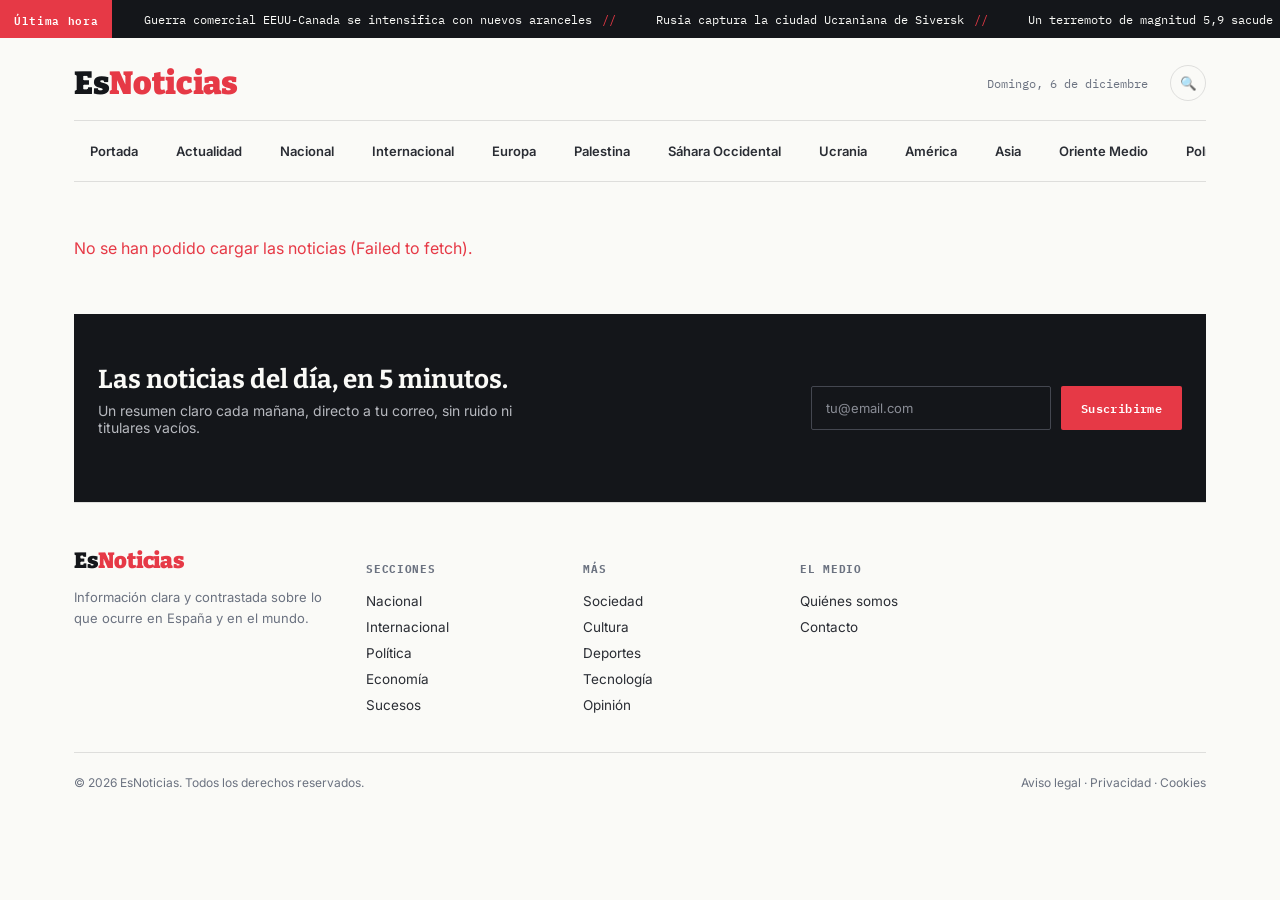
==== index.html @ 334f18f0 "Update index.html" ====
<!DOCTYPE html>
<html lang="es">
<head>
<meta charset="UTF-8">
<meta name="viewport" content="width=device-width, initial-scale=1.0">
<title>EsNoticias — Información clara, sin ruido</title> <meta name="description" content="EsNoticias — información clara y contrastada sobre actualidad, política, economía e internacional, sin ruido.">
<meta property="og:type" content="website">
<meta property="og:site_name" content="EsNoticias">
<meta property="og:title" content="EsNoticias — Información clara, sin ruido">
<meta property="og:description" content="Noticias de actualidad, política, economía e internacional, actualizadas al minuto.">
<meta property="og:url" content="https://es-noticias.vercel.app/">
<meta property="og:image" content="https://es-noticias.vercel.app/assets/og-default.jpg">
<meta property="og:locale" content="es_ES">

<meta name="twitter:card" content="summary_large_image">
<meta name="twitter:title" content="EsNoticias — Información clara, sin ruido">
<meta name="twitter:description" content="Noticias de actualidad, política, economía e internacional, actualizadas al minuto.">
<meta name="twitter:image" content="https://es-noticias.vercel.app/assets/og-default.jpg">
<link rel="icon" type="image/svg+xml" href="favicon.svg">
<link rel="preconnect" href="https://fonts.googleapis.com">
<link rel="preconnect" href="https://fonts.gstatic.com" crossorigin>
<link href="https://fonts.googleapis.com/css2?family=Bitter:wght@500;700;900&family=Inter:wght@400;500;600;700&family=IBM+Plex+Mono:wght@500;600&display=swap" rel="stylesheet">
<style>
  :root{
    --ink:#14161A;
    --ink-soft:#2A2D34;
    --paper:#FAFAF7;
    --paper-dim:#F0EEE8;
    --red:#E63946;
    --red-dark:#A5202B;
    --blue:#2451FF;
    --blue-dark:#173AB8;
    --amber:#E8A317;
    --slate:#6B7280;
    --line: rgba(20,22,26,0.12);
  }
  *{box-sizing:border-box;}
  html,body{margin:0;padding:0;}
  body{
    background:var(--paper);
    color:var(--ink);
    font-family:'Inter',sans-serif;
    -webkit-font-smoothing:antialiased;
  }
  a{color:inherit;text-decoration:none;}
  img{display:block;width:100%;height:100%;object-fit:cover;}
  h1,h2,h3{font-family:'Bitter',serif;margin:0;line-height:1.08;}
  .eyebrow{
    font-family:'IBM Plex Mono',monospace;
    font-size:11px;
    font-weight:600;
    letter-spacing:0.08em;
    text-transform:uppercase;
  }
  .wrap{max-width:1180px;margin:0 auto;padding:0 24px;}

  /* Ticker */
  .ticker-bar{background:var(--ink);color:var(--paper);overflow:hidden;position:relative;height:38px;display:flex;align-items:center;}
  .ticker-tag{
    background:var(--red);color:#fff;font-family:'IBM Plex Mono',monospace;font-size:11px;font-weight:600;
    letter-spacing:0.06em;padding:8px 14px;height:100%;display:flex;align-items:center;flex-shrink:0;z-index:2;
  }
  .ticker-track-wrap{overflow:hidden;flex:1;height:100%;}
  .ticker-track{display:flex;align-items:center;white-space:nowrap;animation:scroll-left 32s linear infinite;height:100%;}
  .ticker-track span{
    font-family:'IBM Plex Mono',monospace;font-size:12px;padding:0 32px;position:relative;
  }
  .ticker-track span::after{content:"//";position:absolute;right:8px;color:var(--red);}
  @keyframes scroll-left{from{transform:translateX(0);}to{transform:translateX(-50%);}}

  /* Masthead */
  .masthead{padding:26px 0 18px;display:flex;align-items:center;justify-content:space-between;border-bottom:1px solid var(--line);}
  .logo{font-family:'Bitter',serif;font-weight:900;font-size:32px;letter-spacing:-0.01em;}
  .logo span{color:var(--red);}
  .masthead-right{display:flex;align-items:center;gap:22px;}
  .date-label{font-family:'IBM Plex Mono',monospace;font-size:12px;color:var(--slate);white-space:nowrap;}
  .icon-btn{width:36px;height:36px;border-radius:50%;border:1px solid var(--line);display:flex;align-items:center;justify-content:center;cursor:pointer;background:none;}
  .subscribe-btn{
    background:var(--ink);color:var(--paper);font-family:'IBM Plex Mono',monospace;font-size:12px;font-weight:600;
    padding:10px 18px;border-radius:2px;letter-spacing:0.03em;cursor:pointer;border:none;
  }

  /* Search bar */
  .search-bar{
    display:none;padding:14px 0;border-bottom:1px solid var(--line);
  }
  .search-bar.open{display:flex;gap:10px;}
  .search-bar input{
    flex:1;border:1px solid var(--line);border-radius:2px;padding:10px 14px;font-size:14px;
    font-family:'Inter',sans-serif;background:var(--paper-dim);
  }
  .search-bar button{
    background:var(--ink);color:var(--paper);border:none;padding:10px 18px;border-radius:2px;
    font-family:'IBM Plex Mono',monospace;font-size:12px;font-weight:600;cursor:pointer;
  }
  .search-bar .cerrar{
    background:none;color:var(--slate);border:1px solid var(--line);
  }

  /* Nav */
  .nav{display:flex;align-items:center;gap:6px;padding:14px 0;overflow-x:auto;border-bottom:1px solid var(--line);}
  .nav a{
    font-size:13px;font-weight:600;padding:8px 16px;border-radius:20px;white-space:nowrap;color:var(--ink-soft);
  }
  .nav a.active{background:var(--ink);color:var(--paper);}
  .nav a:not(.active):hover{background:var(--paper-dim);}
  .nav .more{color:var(--slate);border:1px dashed var(--line);}

  /* Hero */
  .hero{display:grid;grid-template-columns:1.55fr 1fr;gap:36px;padding:38px 0 46px;}
  .cat-bar{border-left:4px solid var(--red);padding-left:12px;}
  .cat-bar.blue{border-color:var(--blue);}
  .cat-bar.amber{border-color:var(--amber);}
  .cat-bar.gray{border-color:var(--slate);}
  .lead-img{aspect-ratio:16/10;background:linear-gradient(135deg,#3A3F4B,#14161A);border-radius:3px;margin-bottom:18px;position:relative;overflow:hidden;}
  .lead-img .badge{
    position:absolute;top:14px;left:14px;background:var(--red);color:#fff;font-family:'IBM Plex Mono',monospace;
    font-size:11px;font-weight:600;letter-spacing:0.05em;padding:5px 10px;
  }
  .lead h1{font-size:38px;margin:10px 0 12px;}
  .dek{font-size:16px;color:var(--ink-soft);line-height:1.5;margin-bottom:14px;max-width:56ch;}
  .byline{font-family:'IBM Plex Mono',monospace;font-size:11.5px;color:var(--slate);display:flex;gap:10px;align-items:center;}
  .byline .dot{width:3px;height:3px;background:var(--slate);border-radius:50%;}

  .side-stack{display:flex;flex-direction:column;gap:22px;}
  .side-card{padding-bottom:22px;border-bottom:1px solid var(--line);}
  .side-card:last-child{border-bottom:none;padding-bottom:0;}
  .side-card h3{font-size:18px;margin:8px 0 6px;}
  .side-card .dek-sm{font-size:13.5px;color:var(--slate);line-height:1.5;}

  /* Section blocks */
  .section-block{padding:42px 0;border-top:1px solid var(--line);}
  .section-head{display:flex;align-items:baseline;justify-content:space-between;margin-bottom:24px;}
  .section-head h2{font-size:24px;}
  .section-head .see-all{font-family:'IBM Plex Mono',monospace;font-size:11.5px;font-weight:600;color:var(--slate);text-transform:uppercase;letter-spacing:0.04em;}
  .card-grid{display:grid;grid-template-columns:repeat(3,1fr);gap:26px;}
  .story-card .thumb{aspect-ratio:4/3;border-radius:3px;margin-bottom:12px;background:linear-gradient(135deg,#DCD9CF,#B8B4A6);}
  .story-card.intl .thumb{background:linear-gradient(135deg,#C9D8FF,#7E9CFF);}
  .story-card h3{font-size:17px;margin:0 0 8px;}
  .story-card .dek-sm{font-size:13px;color:var(--slate);line-height:1.5;margin-bottom:8px;}
  .story-card .byline{font-size:11px;}

  /* Newsletter */
  .newsletter{background:var(--ink);color:var(--paper);padding:52px 0;margin-top:12px;}
  .newsletter-inner{display:flex;align-items:center;justify-content:space-between;gap:32px;flex-wrap:wrap;}
  .newsletter h2{color:var(--paper);font-size:26px;max-width:420px;}
  .newsletter p{color:#B7B9BF;font-size:14px;margin-top:8px;max-width:420px;}
  .newsletter-form{display:flex;gap:10px;flex-shrink:0;}
  .newsletter-form input{
    background:transparent;border:1px solid #444750;color:var(--paper);padding:12px 14px;font-size:13px;
    font-family:'Inter',sans-serif;width:240px;border-radius:2px;
  }
  .newsletter-form input::placeholder{color:#8A8D96;}
  .newsletter-form button{
    background:var(--red);color:#fff;border:none;padding:12px 20px;font-family:'IBM Plex Mono',monospace;
    font-size:12px;font-weight:600;letter-spacing:0.03em;cursor:pointer;border-radius:2px;
  }

  /* Footer */
  footer{padding:44px 0 30px;border-top:1px solid var(--line);}
  .footer-grid{display:grid;grid-template-columns:1.4fr repeat(4,1fr);gap:28px;margin-bottom:34px;}
  .footer-grid .logo{font-size:22px;margin-bottom:10px;}
  .footer-grid p{font-size:13px;color:var(--slate);line-height:1.6;max-width:32ch;}
  .footer-col h4{font-family:'IBM Plex Mono',monospace;font-size:11px;letter-spacing:0.06em;text-transform:uppercase;color:var(--slate);margin-bottom:12px;}
  .footer-col a{display:block;font-size:13.5px;padding:5px 0;color:var(--ink-soft);}
  .footer-col a:hover{color:var(--red);}
  .footer-bottom{display:flex;justify-content:space-between;align-items:center;padding-top:22px;border-top:1px solid var(--line);font-size:12px;color:var(--slate);flex-wrap:wrap;gap:10px;}

  @media (max-width:860px){
    .hero{grid-template-columns:1fr;}
    .card-grid{grid-template-columns:1fr;}
    .footer-grid{grid-template-columns:1fr 1fr;}
    .lead h1{font-size:28px;}
    .newsletter-inner{flex-direction:column;align-items:flex-start;}
    .newsletter-form{width:100%;}
    .newsletter-form input{width:100%;}
    .date-label{display:none;}
  }
</style>
</head>
<body>

<div class="ticker-bar">
  <div class="ticker-tag">Última hora</div>
  <div class="ticker-track-wrap">
    <div class="ticker-track" id="tickerTrack">
      <span>Guerra comercial EEUU-Canada se intensifica con nuevos aranceles</span>
      <span>Rusia captura la ciudad Ucraniana de Siversk</span>
      <span>Un terremoto de magnitud 5,9 sacude Japón</span>
      <span>Continuan las replicas sismicas en Granada</span>
      <span>El 28 de agosto habrá un eclipse lunar parcial</span>
      <span>Colonos israelíes mantienen el asedio a familias en Qusra (Cisjordania) por 15 días</span>
      <span>Cumbre europea sobre energía se celebrará en octubre</span>
      <span>El número de muertos en Gaza supera los 73.400 desde octubre de 2023</span>
    </div>
  </div>
</div>

<div class="wrap">

  <div class="masthead">
    <div class="logo">Es<span>Noticias</span></div>
    <div class="masthead-right">
      <span class="date-label" id="dateLabel"></span>
      <button class="icon-btn" id="searchToggle" title="Buscar">🔍</button>
    </div>
  </div>

  <div class="search-bar" id="searchBar">
    <input type="text" id="searchInput" placeholder="Buscar noticias…">
    <button id="searchGo">Buscar</button>
    <button class="cerrar" id="searchClose" type="button">Cerrar</button>
  </div>

  <nav class="nav">
    <a href="index.html">Portada</a>
    <a href="seccion.html?cat=Actualidad">Actualidad</a>
    <a href="seccion.html?cat=Nacional">Nacional</a>
    <a href="seccion.html?cat=Internacional">Internacional</a>
    <a href="seccion.html?cat=Europa">Europa</a>
    <a href="seccion.html?cat=Palestina">Palestina</a>
    <a href="seccion.html?cat=S%C3%A1hara%20Occidental">Sáhara Occidental</a>
    <a href="seccion.html?cat=Ucrania">Ucrania</a>
    <a href="seccion.html?cat=Am%C3%A9rica">América</a>
    <a href="seccion.html?cat=Asia">Asia</a>
    <a href="seccion.html?cat=Oriente%20Medio">Oriente Medio</a>
    <a href="seccion.html?cat=Pol%C3%ADtica">Política</a>
    <a href="seccion.html?cat=Econom%C3%ADa">Economía</a>
    <a href="seccion.html?cat=Sociedad">Sociedad</a>
    <a href="seccion.html?cat=Sucesos">Sucesos</a>
    <a href="seccion.html?cat=Cultura">Cultura</a>
    <a href="seccion.html?cat=Deportes">Deportes</a>
    <a href="seccion.html?cat=Tecnolog%C3%ADa">Tecnología</a>
    <a href="seccion.html?cat=Ciencia">Ciencia</a>
    <a href="seccion.html?cat=Salud">Salud</a>
    <a href="seccion.html?cat=Opini%C3%B3n">Opinión</a>
    <a href="seccion.html?cat=Otros">Otros</a>
  </nav>

  <div id="esn-portada">
    <p style="padding:60px 0;text-align:center;color:var(--slate);">Cargando noticias…</p>
  </div>

  <div class="newsletter">
    <div class="wrap newsletter-inner">
      <div>
        <h2>Las noticias del día, en 5 minutos.</h2>
        <p>Un resumen claro cada mañana, directo a tu correo, sin ruido ni titulares vacíos.</p>
      </div>
      <form id="esnNewsletterForm" class="newsletter-form" method="POST" target="esnHiddenFrame" action="https://7f5d0035.sibforms.com/serve/[base64]">
        <input type="email" id="esnNewsletterEmail" name="EMAIL" placeholder="tu@email.com" required>
        <input type="text" name="email_address_check" value="" style="display:none;">
        <input type="hidden" name="locale" value="es">
        <button type="submit">Suscribirme</button>
      </form>
      <p id="esnNewsletterOk" style="display:none;color:#8FE3A8;font-size:14px;margin-top:10px;">¡Gracias! Ya estás suscrito a EsNoticias.</p>
      <iframe name="esnHiddenFrame" style="display:none;"></iframe>
    </div>
  </div>

  <footer>
    <div class="footer-grid">
      <div>
        <div class="logo">Es<span>Noticias</span></div>
        <p>Información clara y contrastada sobre lo que ocurre en España y en el mundo.</p>
      </div>
      <div class="footer-col">
        <h4>Secciones</h4>
        <a href="seccion.html?cat=Nacional">Nacional</a>
        <a href="seccion.html?cat=Internacional">Internacional</a>
        <a href="seccion.html?cat=Pol%C3%ADtica">Política</a>
        <a href="seccion.html?cat=Econom%C3%ADa">Economía</a>
        <a href="seccion.html?cat=Sucesos">Sucesos</a>
      </div>
      <div class="footer-col">
        <h4>Más</h4>
        <a href="seccion.html?cat=Sociedad">Sociedad</a>
        <a href="seccion.html?cat=Cultura">Cultura</a>
        <a href="seccion.html?cat=Deportes">Deportes</a>
        <a href="seccion.html?cat=Tecnolog%C3%ADa">Tecnología</a>
        <a href="seccion.html?cat=Opini%C3%B3n">Opinión</a>
      </div>
      <div class="footer-col">
        <h4>El medio</h4>
        <a href="quienes-somos.html">Quiénes somos</a>
        <a href="contacto.html">Contacto</a>
      </div>
    </div>
    <div class="footer-bottom">
      <span>© 2026 EsNoticias. Todos los derechos reservados.</span>
      <span>Aviso legal · Privacidad · Cookies</span>
    </div>
  </footer>

</div>

<script>
  const dateLabel = document.getElementById('dateLabel');
  const today = new Date();
  const fecha = today.toLocaleDateString('es-ES', { weekday: 'long', day: 'numeric', month: 'long' });
  dateLabel.textContent = fecha.charAt(0).toUpperCase() + fecha.slice(1);
</script>
<script src="assets/noticias.js"></script>
<script>esnRenderPortada();</script>
<script>
  const esnForm = document.getElementById('esnNewsletterForm');
  if (esnForm) {
    esnForm.addEventListener('submit', function () {
      setTimeout(function () {
        esnForm.style.display = 'none';
        document.getElementById('esnNewsletterOk').style.display = 'block';
      }, 600);
    });
  }
</script>
<script>
  // --- Buscador integrado en la portada ---
  function esnNormalize(str) {
    return (str || "").toString().toLowerCase().normalize("NFD").replace(/[\u0300-\u036f]/g, "");
  }

  const searchToggle = document.getElementById('searchToggle');
  const searchBar = document.getElementById('searchBar');
  const searchInput = document.getElementById('searchInput');
  const searchGo = document.getElementById('searchGo');
  const searchClose = document.getElementById('searchClose');
  const portadaCont = document.getElementById('esn-portada');
  let esnPortadaOriginalHtml = null;

  searchToggle.addEventListener('click', function () {
    searchBar.classList.toggle('open');
    if (searchBar.classList.contains('open')) searchInput.focus();
  });

  searchClose.addEventListener('click', function () {
    searchBar.classList.remove('open');
    if (esnPortadaOriginalHtml !== null) {
      portadaCont.innerHTML = esnPortadaOriginalHtml;
      esnPortadaOriginalHtml = null;
    }
  });

  async function esnEjecutarBusqueda() {
    const q = searchInput.value.trim();
    if (q.length < 2) return;
    if (esnPortadaOriginalHtml === null) esnPortadaOriginalHtml = portadaCont.innerHTML;
    portadaCont.innerHTML = `<p style="padding:40px 0;text-align:center;color:var(--slate);">Buscando…</p>`;
    try {
      const noticias = await esnCargarNoticias();
      const qNorm = esnNormalize(q);
      const resultados = noticias.filter(n => {
        const texto = esnNormalize([n.title, n.resumen, n.categoria, n.autor].join(" "));
        return texto.includes(qNorm);
      });
      if (resultados.length === 0) {
        portadaCont.innerHTML = `<p style="padding:40px 0;color:var(--slate);">No se han encontrado noticias para "${esnEscapeHtml(q)}".</p>`;
        return;
      }
      portadaCont.innerHTML =
        `<p style="padding:20px 0 0;color:var(--slate);font-size:13px;">${resultados.length} resultado(s) para "${esnEscapeHtml(q)}"</p>` +
        `<div class="card-grid" style="margin-top:20px;">${resultados.map(n => esnCardHtml(n, "grid")).join("")}</div>`;
    } catch (err) {
      portadaCont.innerHTML = `<p style="padding:40px 0;color:var(--red);">No se han podido cargar las noticias (${esnEscapeHtml(err.message)}).</p>`;
    }
  }

  searchGo.addEventListener('click', esnEjecutarBusqueda);
  searchInput.addEventListener('keydown', function (e) {
    if (e.key === 'Enter') { e.preventDefault(); esnEjecutarBusqueda(); }
  });
</script>

</body>
</html>
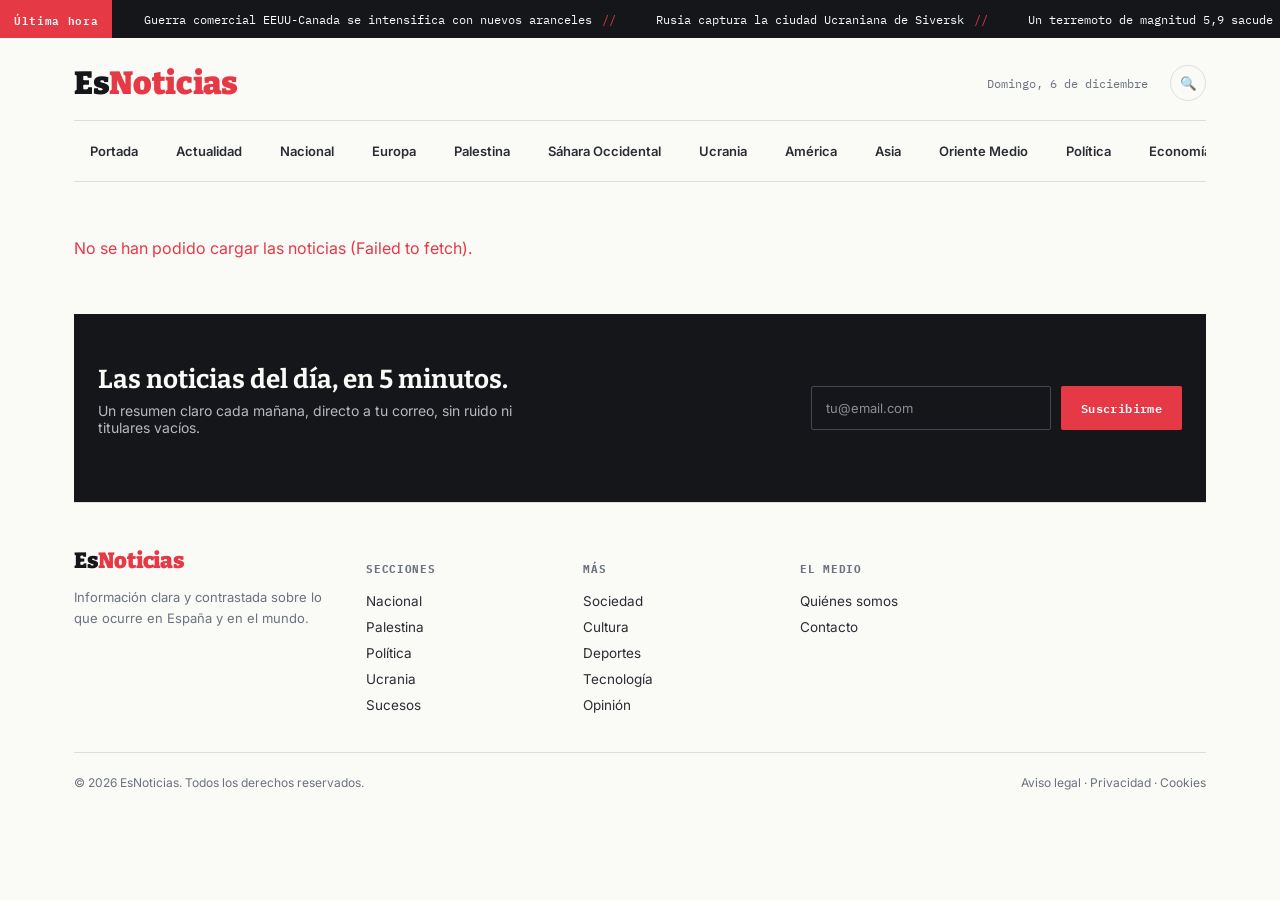
==== commit 2d024011: "Update index.html" ====
--- a/index.html
+++ b/index.html
@@ -216,7 +216,6 @@
     <a href="index.html">Portada</a>
     <a href="seccion.html?cat=Actualidad">Actualidad</a>
     <a href="seccion.html?cat=Nacional">Nacional</a>
-    <a href="seccion.html?cat=Internacional">Internacional</a>
     <a href="seccion.html?cat=Europa">Europa</a>
     <a href="seccion.html?cat=Palestina">Palestina</a>
     <a href="seccion.html?cat=S%C3%A1hara%20Occidental">Sáhara Occidental</a>
@@ -267,9 +266,9 @@
       <div class="footer-col">
         <h4>Secciones</h4>
         <a href="seccion.html?cat=Nacional">Nacional</a>
-        <a href="seccion.html?cat=Internacional">Internacional</a>
+        <a href="seccion.html?cat=Internacional">Palestina</a>
         <a href="seccion.html?cat=Pol%C3%ADtica">Política</a>
-        <a href="seccion.html?cat=Econom%C3%ADa">Economía</a>
+        <a href="seccion.html?cat=Econom%C3%ADa">Ucrania</a>
         <a href="seccion.html?cat=Sucesos">Sucesos</a>
       </div>
       <div class="footer-col">
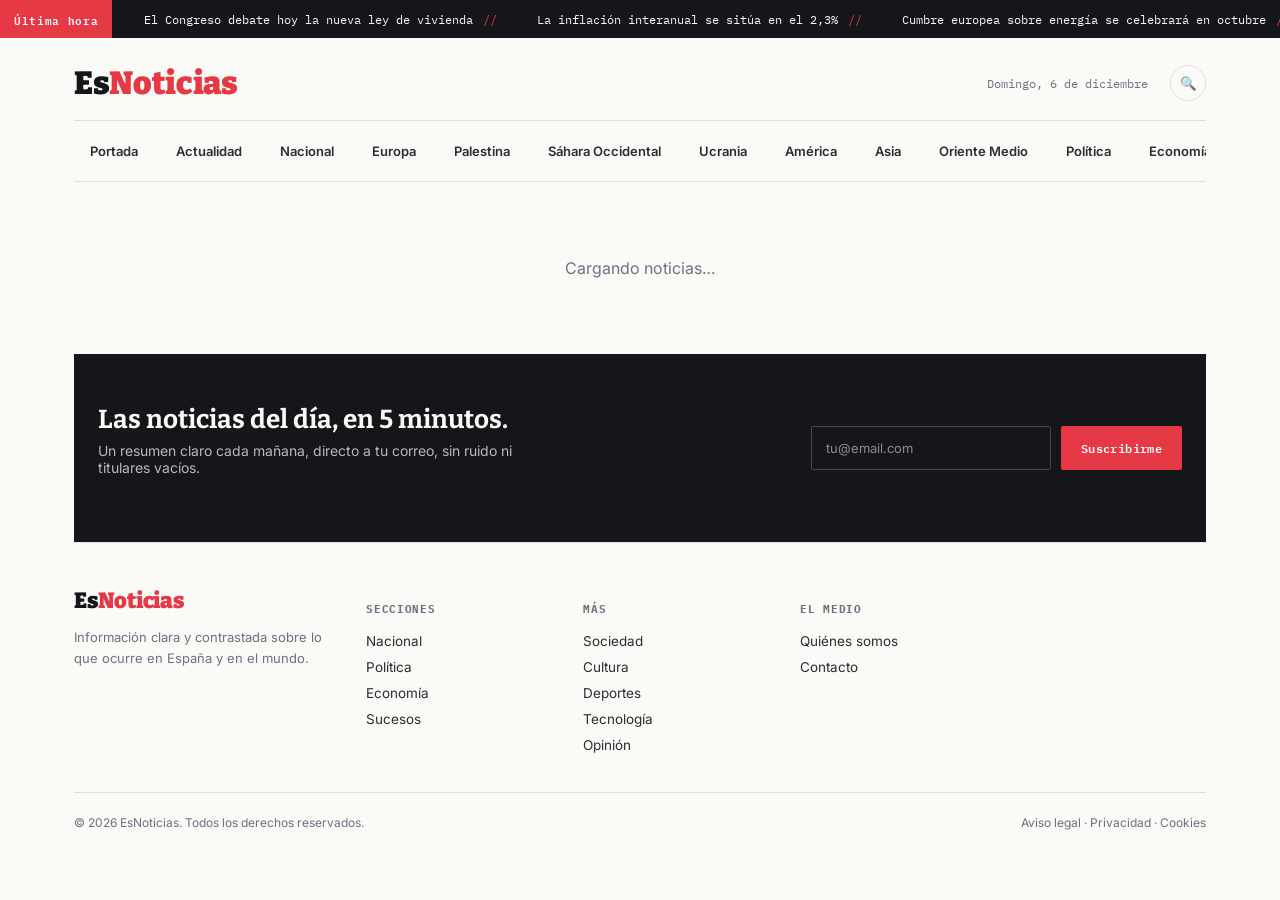
==== commit d2e58d8a: "Update index.html" ====
--- a/index.html
+++ b/index.html
@@ -184,14 +184,14 @@
   <div class="ticker-tag">Última hora</div>
   <div class="ticker-track-wrap">
     <div class="ticker-track" id="tickerTrack">
-      <span>Guerra comercial EEUU-Canada se intensifica con nuevos aranceles</span>
-      <span>Rusia captura la ciudad Ucraniana de Siversk</span>
-      <span>Un terremoto de magnitud 5,9 sacude Japón</span>
-      <span>Continuan las replicas sismicas en Granada</span>
-      <span>El 28 de agosto habrá un eclipse lunar parcial</span>
-      <span>Colonos israelíes mantienen el asedio a familias en Qusra (Cisjordania) por 15 días</span>
+      <span>El Congreso debate hoy la nueva ley de vivienda</span>
+      <span>La inflación interanual se sitúa en el 2,3%</span>
       <span>Cumbre europea sobre energía se celebrará en octubre</span>
-      <span>El número de muertos en Gaza supera los 73.400 desde octubre de 2023</span>
+      <span>Selección nacional confirma convocatoria para el próximo amistoso</span>
+      <span>El Congreso debate hoy la nueva ley de vivienda</span>
+      <span>La inflación interanual se sitúa en el 2,3%</span>
+      <span>Cumbre europea sobre energía se celebrará en octubre</span>
+      <span>Selección nacional confirma convocatoria para el próximo amistoso</span>
     </div>
   </div>
 </div>
@@ -266,9 +266,8 @@
       <div class="footer-col">
         <h4>Secciones</h4>
         <a href="seccion.html?cat=Nacional">Nacional</a>
-        <a href="seccion.html?cat=Internacional">Palestina</a>
         <a href="seccion.html?cat=Pol%C3%ADtica">Política</a>
-        <a href="seccion.html?cat=Econom%C3%ADa">Ucrania</a>
+        <a href="seccion.html?cat=Econom%C3%ADa">Economía</a>
         <a href="seccion.html?cat=Sucesos">Sucesos</a>
       </div>
       <div class="footer-col">
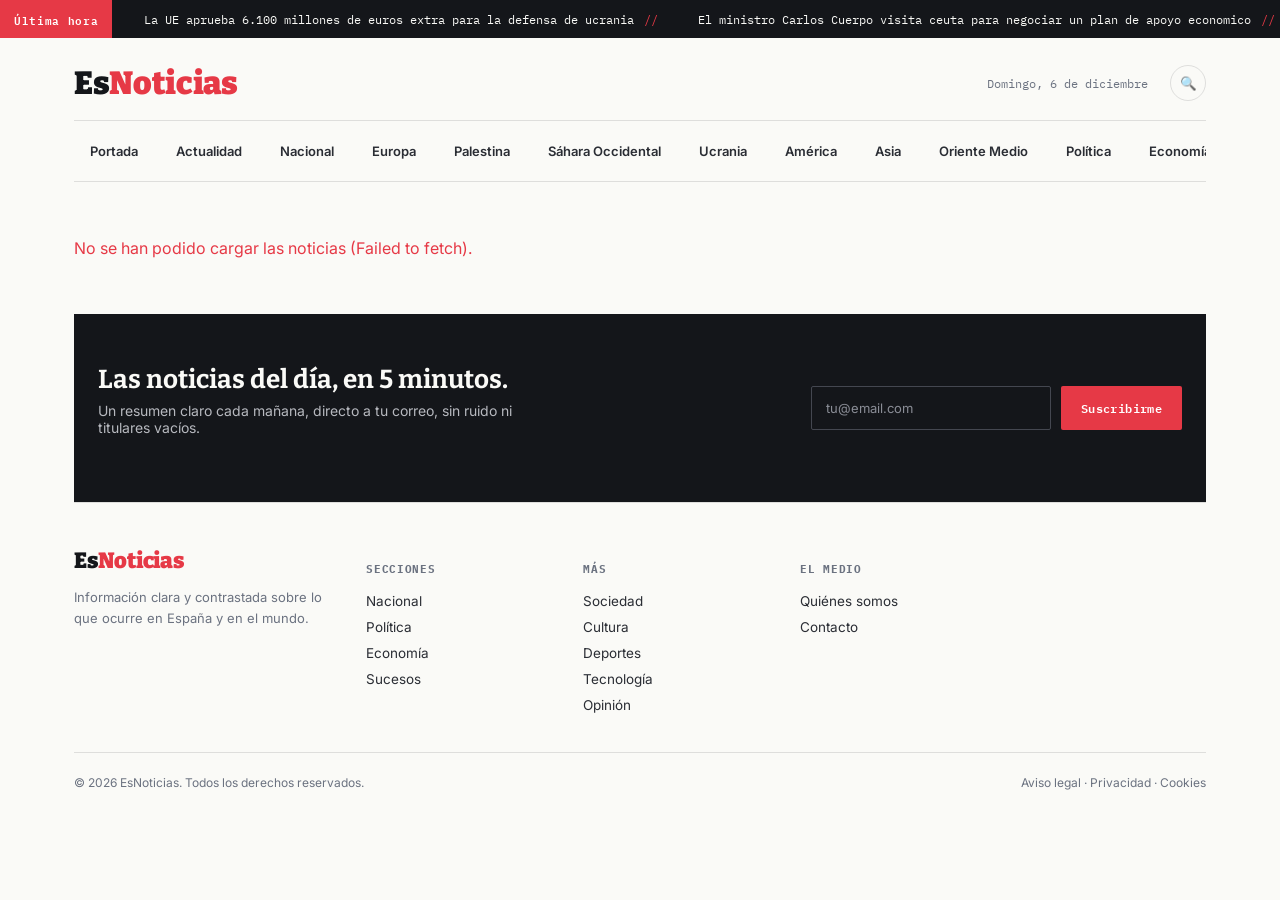
==== commit 851ac10c: "Update index.html" ====
--- a/index.html
+++ b/index.html
@@ -184,14 +184,14 @@
   <div class="ticker-tag">Última hora</div>
   <div class="ticker-track-wrap">
     <div class="ticker-track" id="tickerTrack">
-      <span>El Congreso debate hoy la nueva ley de vivienda</span>
-      <span>La inflación interanual se sitúa en el 2,3%</span>
-      <span>Cumbre europea sobre energía se celebrará en octubre</span>
-      <span>Selección nacional confirma convocatoria para el próximo amistoso</span>
-      <span>El Congreso debate hoy la nueva ley de vivienda</span>
-      <span>La inflación interanual se sitúa en el 2,3%</span>
-      <span>Cumbre europea sobre energía se celebrará en octubre</span>
-      <span>Selección nacional confirma convocatoria para el próximo amistoso</span>
+      <span>La UE aprueba 6.100 millones de euros extra para la defensa de ucrania</span>
+      <span>El ministro Carlos Cuerpo visita ceuta para negociar un plan de apoyo economico</span>
+      <span>Israel advierte de intensificar bombardeos en Gaza tras lanzamientos de drones</span>
+      <span>Ministro de Omán viajará a Teherán para negociar sobre el Estrecho de Ormuz</span>
+      <span>Nueva Zelanda presenta ley para prohibir redes sociales a menores de 16 años</span>
+      <span>Borrasca provoca tormentas fuertes e inestabilidad en gran parte de España y Europa</span>
+      <span>Evacuaciones masivas en Nevada por un incendio forestal</span>
+      <span>Un avión de pasajeros frustra su aproximación al aeropuerto al detectar otro avión demasiado cerca</span>
     </div>
   </div>
 </div>
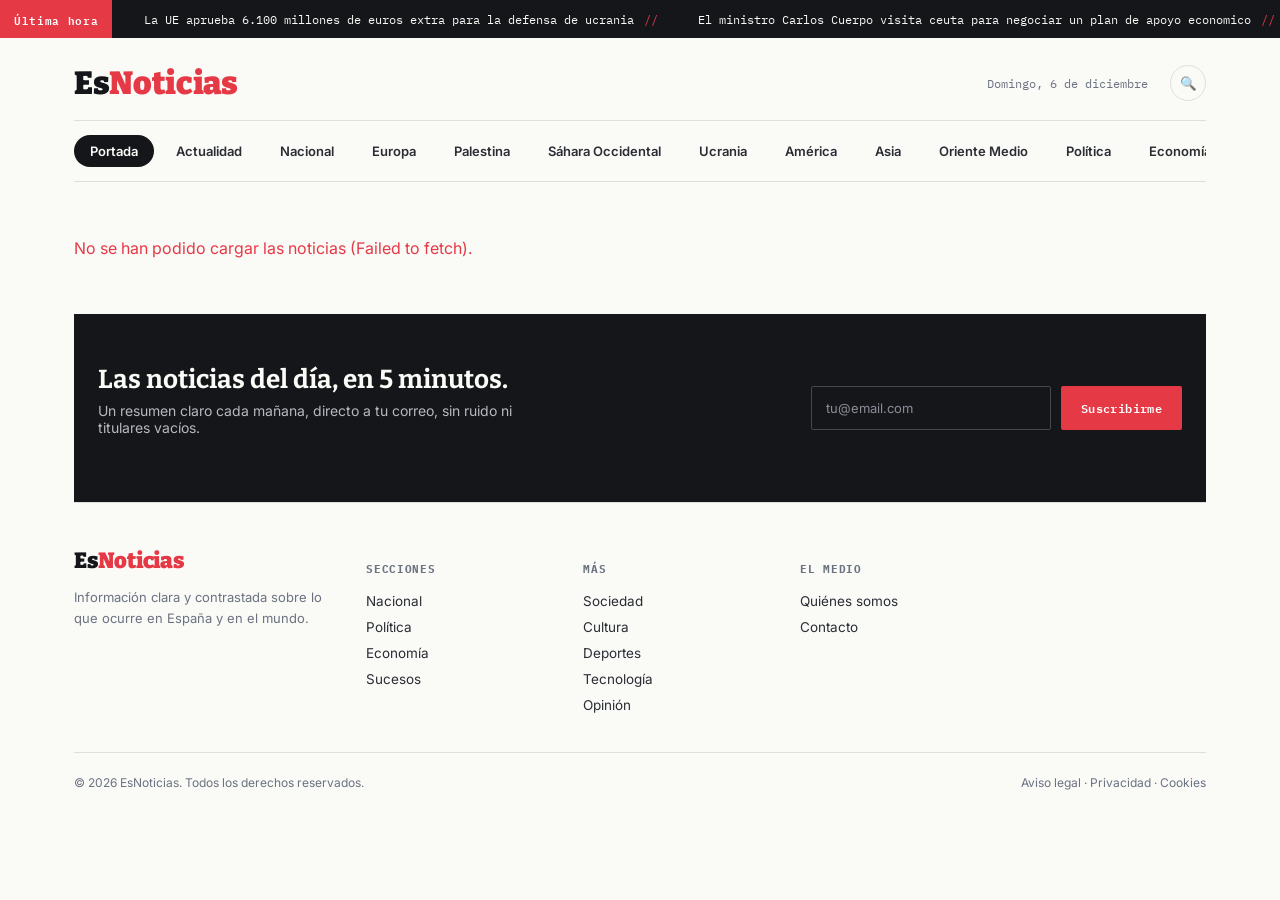
==== commit 2ba5a0ef: "Update index.html" ====
--- a/index.html
+++ b/index.html
@@ -3,7 +3,8 @@
 <head>
 <meta charset="UTF-8">
 <meta name="viewport" content="width=device-width, initial-scale=1.0">
-<title>EsNoticias — Información clara, sin ruido</title> <meta name="description" content="EsNoticias — información clara y contrastada sobre actualidad, política, economía e internacional, sin ruido.">
+<title>EsNoticias — Información clara, sin ruido</title>
+<meta name="description" content="EsNoticias — información clara y contrastada sobre actualidad, política, economía e internacional, sin ruido.">
 <meta property="og:type" content="website">
 <meta property="og:site_name" content="EsNoticias">
 <meta property="og:title" content="EsNoticias — Información clara, sin ruido">
@@ -213,7 +214,7 @@
   </div>
 
   <nav class="nav">
-    <a href="index.html">Portada</a>
+    <a href="index.html" class="active">Portada</a>
     <a href="seccion.html?cat=Actualidad">Actualidad</a>
     <a href="seccion.html?cat=Nacional">Nacional</a>
     <a href="seccion.html?cat=Europa">Europa</a>
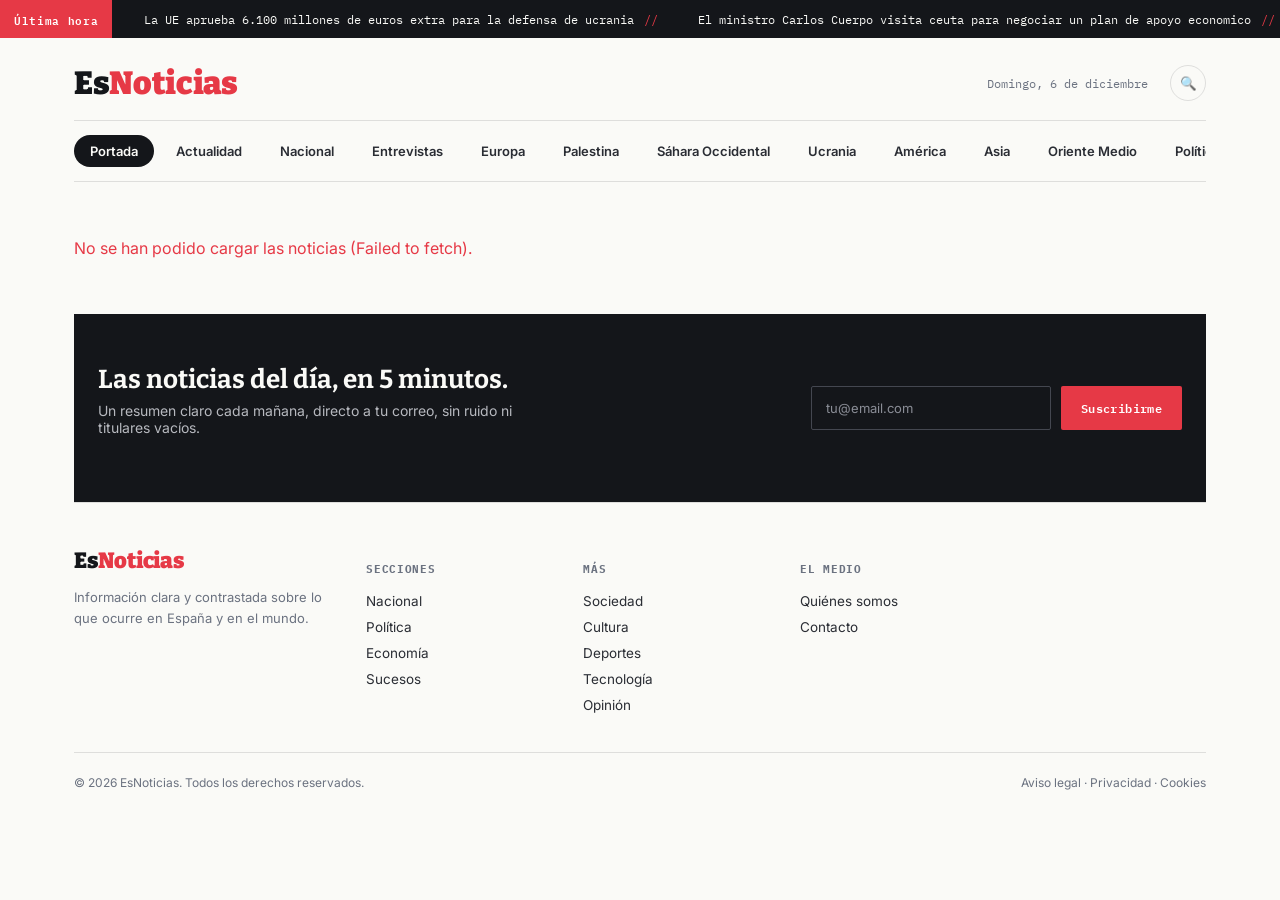
==== commit 0fd3af7d: "Update index.html" ====
--- a/index.html
+++ b/index.html
@@ -217,6 +217,7 @@
     <a href="index.html" class="active">Portada</a>
     <a href="seccion.html?cat=Actualidad">Actualidad</a>
     <a href="seccion.html?cat=Nacional">Nacional</a>
+     <a href="seccion.html?cat=Nacional">Entrevistas</a>
     <a href="seccion.html?cat=Europa">Europa</a>
     <a href="seccion.html?cat=Palestina">Palestina</a>
     <a href="seccion.html?cat=S%C3%A1hara%20Occidental">Sáhara Occidental</a>
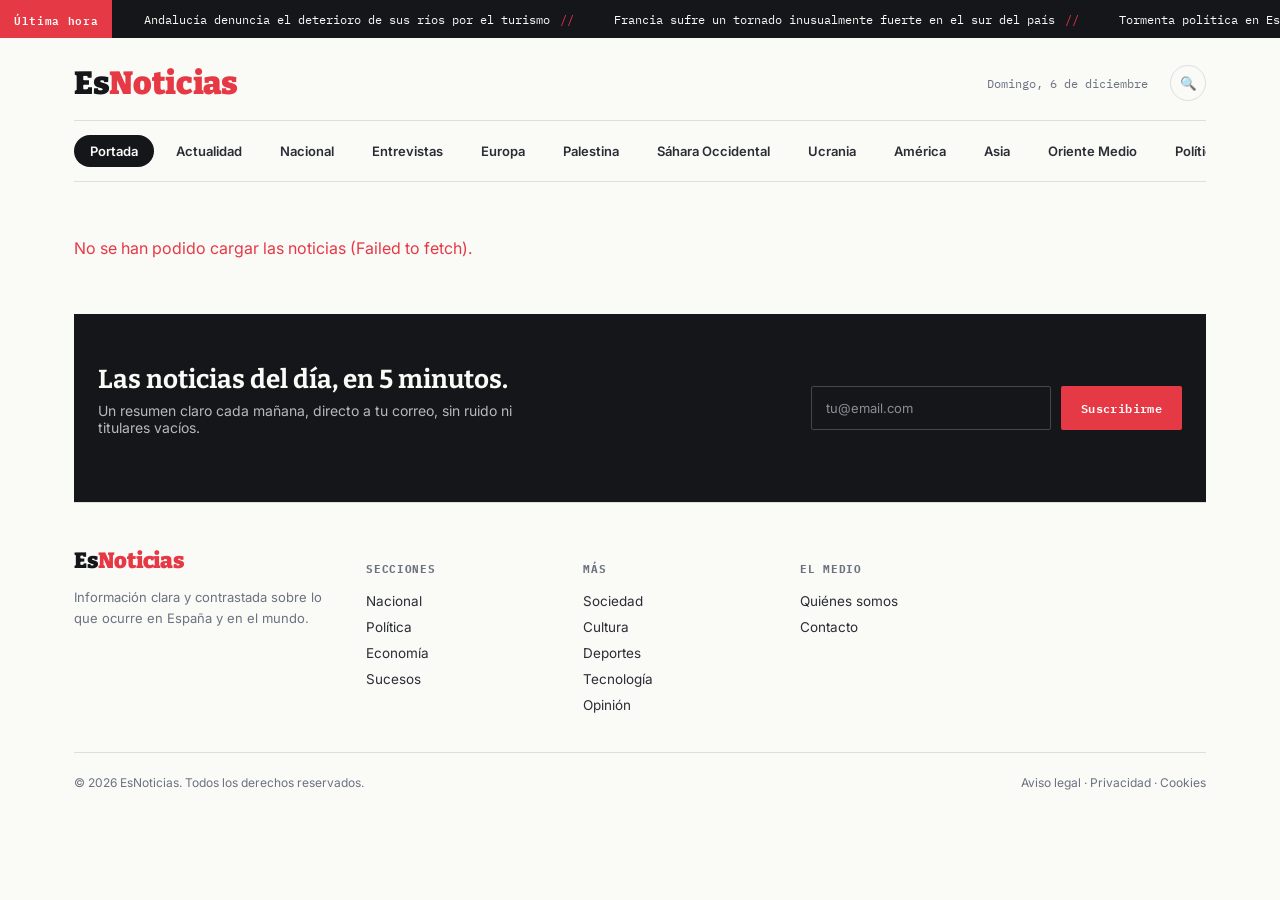
==== commit c7891929: "Update index.html" ====
--- a/index.html
+++ b/index.html
@@ -185,14 +185,14 @@
   <div class="ticker-tag">Última hora</div>
   <div class="ticker-track-wrap">
     <div class="ticker-track" id="tickerTrack">
-      <span>La UE aprueba 6.100 millones de euros extra para la defensa de ucrania</span>
-      <span>El ministro Carlos Cuerpo visita ceuta para negociar un plan de apoyo economico</span>
-      <span>Israel advierte de intensificar bombardeos en Gaza tras lanzamientos de drones</span>
-      <span>Ministro de Omán viajará a Teherán para negociar sobre el Estrecho de Ormuz</span>
-      <span>Nueva Zelanda presenta ley para prohibir redes sociales a menores de 16 años</span>
-      <span>Borrasca provoca tormentas fuertes e inestabilidad en gran parte de España y Europa</span>
-      <span>Evacuaciones masivas en Nevada por un incendio forestal</span>
-      <span>Un avión de pasajeros frustra su aproximación al aeropuerto al detectar otro avión demasiado cerca</span>
+      <span>Andalucía denuncia el deterioro de sus ríos por el turismo</span>
+      <span>Francia sufre un tornado inusualmente fuerte en el sur del país</span>
+      <span>Tormenta política en España por la gestión de la crisis de Ceuta</span>
+      <span>Ucrania pide más apoyo militar mientras se intensifican los ataques rusos</span>
+      <span>Zelenski pide más misiles Patriot mientras aumenta la presión sobre Ucrania</span>
+      <span>Rusia retira a su embajador en Reino Unido en plena escalada por Ucrania</span>
+      <span>Ecuador denuncia intentos de descalificar a candidatos opositores a Noboa</span>
+      <span>Airbus mantiene la huelga indefinida en Sevilla y Cádiz tras el bloqueo con la empresa</span>
     </div>
   </div>
 </div>
@@ -217,7 +217,7 @@
     <a href="index.html" class="active">Portada</a>
     <a href="seccion.html?cat=Actualidad">Actualidad</a>
     <a href="seccion.html?cat=Nacional">Nacional</a>
-     <a href="seccion.html?cat=Nacional">Entrevistas</a>
+    <a href="seccion.html?cat=Nacional">Entrevistas</a>
     <a href="seccion.html?cat=Europa">Europa</a>
     <a href="seccion.html?cat=Palestina">Palestina</a>
     <a href="seccion.html?cat=S%C3%A1hara%20Occidental">Sáhara Occidental</a>
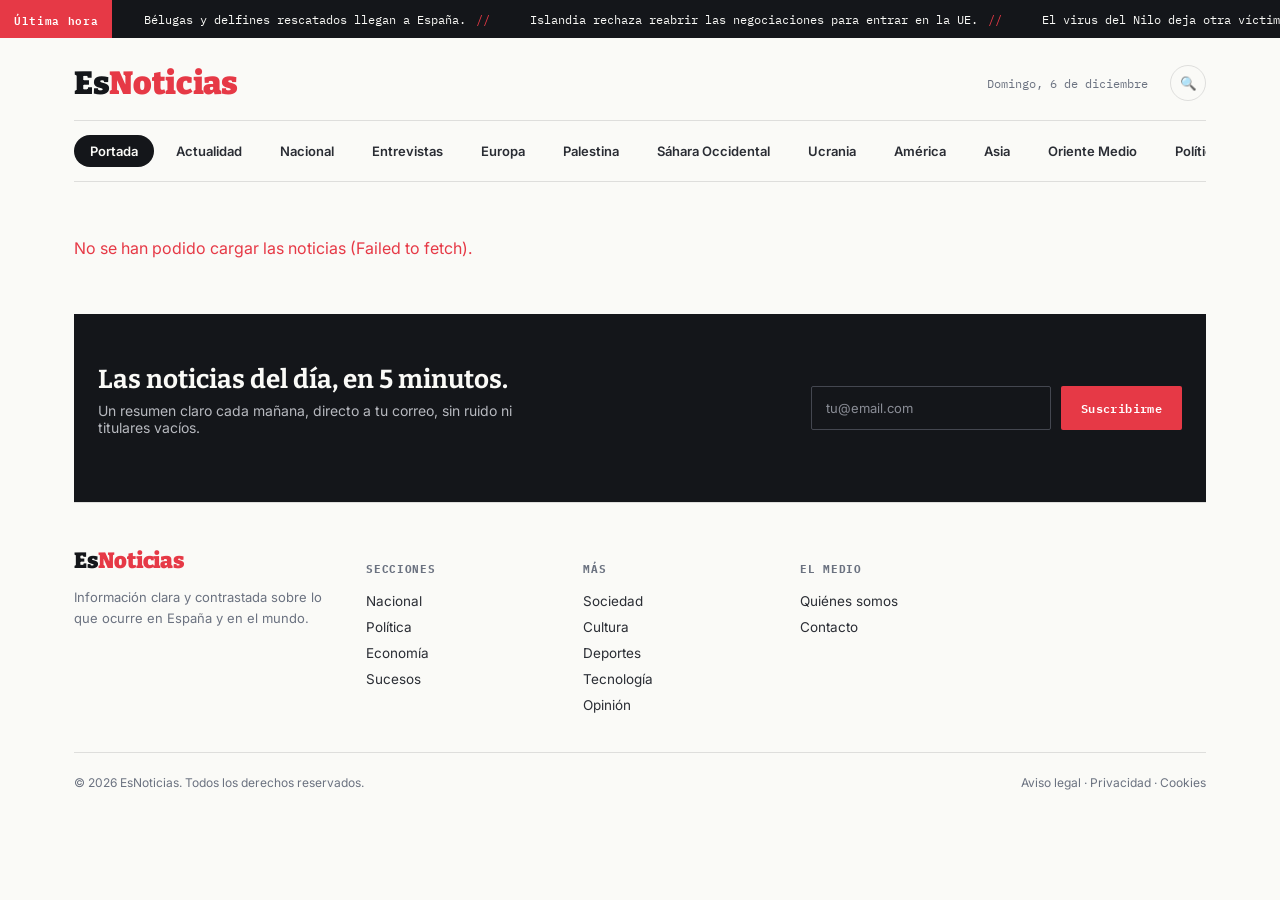
==== commit 1e1db1f2: "Update index.html" ====
--- a/index.html
+++ b/index.html
@@ -185,14 +185,14 @@
   <div class="ticker-tag">Última hora</div>
   <div class="ticker-track-wrap">
     <div class="ticker-track" id="tickerTrack">
-      <span>Andalucía denuncia el deterioro de sus ríos por el turismo</span>
-      <span>Francia sufre un tornado inusualmente fuerte en el sur del país</span>
-      <span>Tormenta política en España por la gestión de la crisis de Ceuta</span>
-      <span>Ucrania pide más apoyo militar mientras se intensifican los ataques rusos</span>
-      <span>Zelenski pide más misiles Patriot mientras aumenta la presión sobre Ucrania</span>
-      <span>Rusia retira a su embajador en Reino Unido en plena escalada por Ucrania</span>
-      <span>Ecuador denuncia intentos de descalificar a candidatos opositores a Noboa</span>
-      <span>Airbus mantiene la huelga indefinida en Sevilla y Cádiz tras el bloqueo con la empresa</span>
+      <span>Bélugas y delfines rescatados llegan a España.</span>
+      <span>Islandia rechaza reabrir las negociaciones para entrar en la UE.</span>
+      <span>El virus del Nilo deja otra víctima en Sevilla</span>
+      <span>Granada y Jaén registran nuevos terremotos de baja intensidad.</span>
+      <span>Moscú intensifica la ofensiva aérea sobre Ucrania.</span>
+      <span>Ben Gvir presume de empeorar las condiciones de las presas palestinas.</span>
+      <span>Cuatro palestinos heridos en un ataque de colonos en Cisjordania.</span>
+      <span>Estados Unidos y Irán vuelven a intercambiar ataques.</span>
     </div>
   </div>
 </div>
